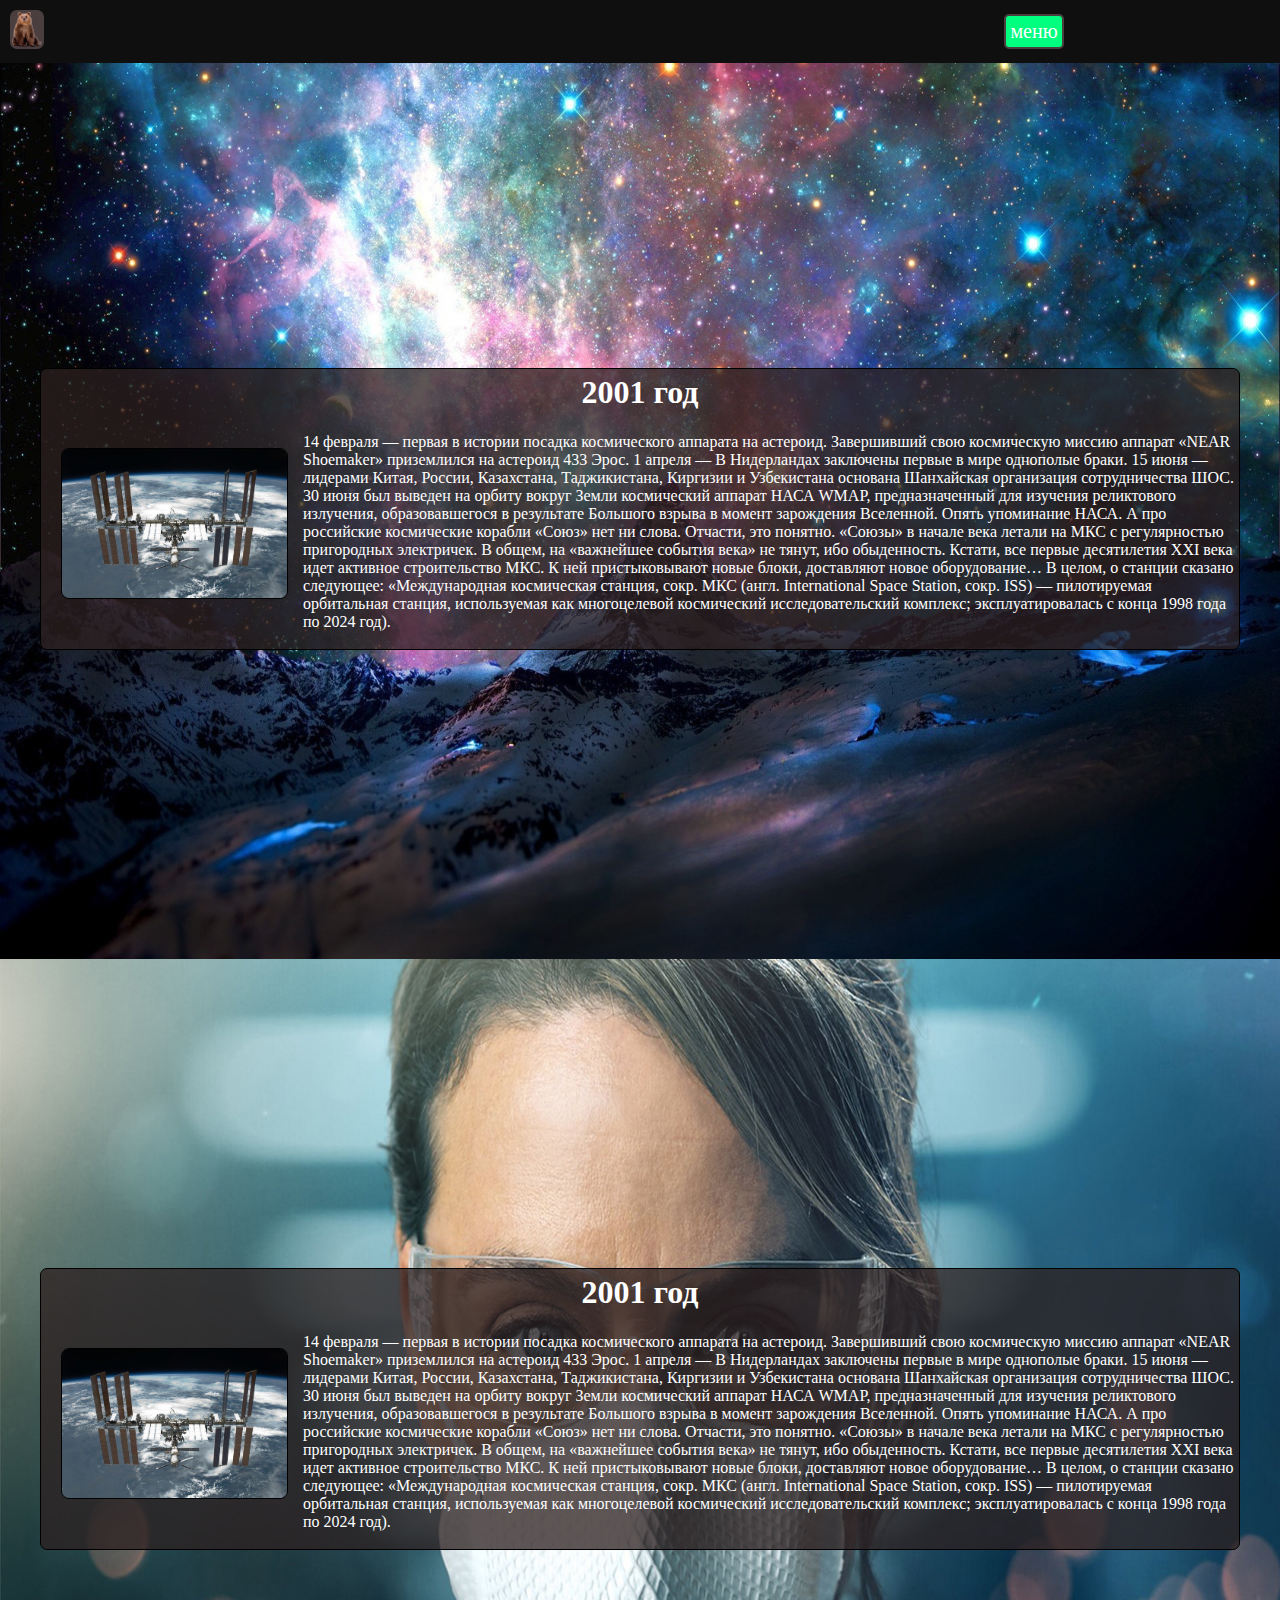
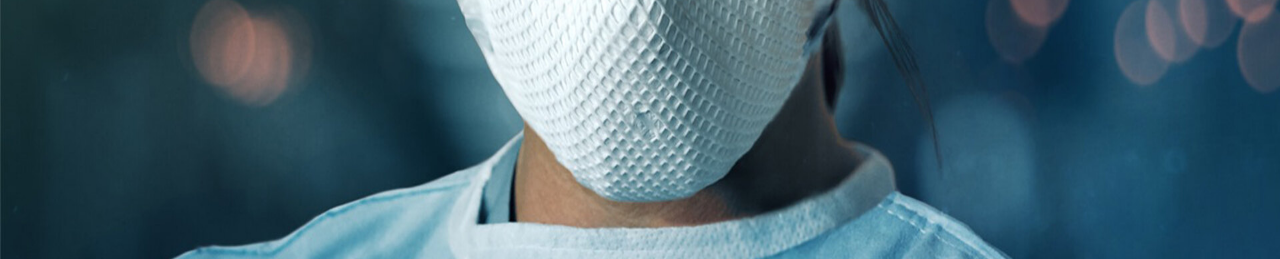
==== input.html @ b642b978 "Add files via upload" ====
<!DOCTYPE html>
<html lang="en">
<head>
    <meta charset="UTF-8">
    <meta http-equiv="X-UA-Compatible" content="IE=edge">
    <meta name="viewport" content="width=device-width, initial-scale=1, shrink-to-fit=no">
    <link rel="stylesheet" href="style.css">
    <title>Document</title>
</head>
<body>
        <nav>
            <div class="logo">
                <img src="logo.png" id="logo">
            </div>
            <div class="menu-nav">
                <div class="men">
                    <p>меню</p>
                    <div>
                    <a href="">2020</a>
                    <a href="">2018</a>
                    <a href="">2019</a>
                    </div>
                </div>
            </div>
        </nav>
        <main> 
            <div class="bad-1">
                <img src="1.jpg" id="bac-1">
                <div class="ol-content">
                    <h1 class="A">2001 год</h1>
                    <p>
                        <img src="img-1.jpeg" id="img-1">
                        14 февраля — первая в истории посадка космического аппарата на астероид. Завершивший свою космическую миссию аппарат «NEAR Shoemaker» приземлился на астероид 433 Эрос.
                        1 апреля — В Нидерландах заключены первые в мире однополые браки.
                        15 июня — лидерами Китая, России, Казахстана, Таджикистана, Киргизии и Узбекистана основана Шанхайская организация сотрудничества ШОС.
                        30 июня был выведен на орбиту вокруг Земли космический аппарат НАСА WMAP, предназначенный для изучения реликтового излучения, образовавшегося в результате Большого взрыва в момент зарождения Вселенной.
                        Опять упоминание НАСА. А про российские космические корабли «Союз» нет ни слова. Отчасти, это понятно. «Союзы» в начале века летали на МКС с регулярностью пригородных электричек. В общем, на «важнейшее события века» не тянут, ибо обыденность.
                        Кстати, все первые десятилетия XXI века идет активное строительство МКС. К ней пристыковывают новые блоки, доставляют новое оборудование…
                        В целом, о станции сказано следующее:
                        «Международная космическая станция, сокр. МКС (англ. International Space Station, сокр. ISS) — пилотируемая орбитальная станция, используемая как многоцелевой космический исследовательский комплекс; эксплуатировалась с конца 1998 года по 2024 год).
                    </p>
                </div>
            </div>
            <div class="bad-1">
                <img src="2.jpg" id="bac-1">
                <div class="ol-content">
                    <h1 class="A">2001 год</h1>
                    <p>
                        <img src="img-1.jpeg" id="img-1">
                        14 февраля — первая в истории посадка космического аппарата на астероид. Завершивший свою космическую миссию аппарат «NEAR Shoemaker» приземлился на астероид 433 Эрос.
                        1 апреля — В Нидерландах заключены первые в мире однополые браки.
                        15 июня — лидерами Китая, России, Казахстана, Таджикистана, Киргизии и Узбекистана основана Шанхайская организация сотрудничества ШОС.
                        30 июня был выведен на орбиту вокруг Земли космический аппарат НАСА WMAP, предназначенный для изучения реликтового излучения, образовавшегося в результате Большого взрыва в момент зарождения Вселенной.
                        Опять упоминание НАСА. А про российские космические корабли «Союз» нет ни слова. Отчасти, это понятно. «Союзы» в начале века летали на МКС с регулярностью пригородных электричек. В общем, на «важнейшее события века» не тянут, ибо обыденность.
                        Кстати, все первые десятилетия XXI века идет активное строительство МКС. К ней пристыковывают новые блоки, доставляют новое оборудование…
                        В целом, о станции сказано следующее:
                        «Международная космическая станция, сокр. МКС (англ. International Space Station, сокр. ISS) — пилотируемая орбитальная станция, используемая как многоцелевой космический исследовательский комплекс; эксплуатировалась с конца 1998 года по 2024 год).
                    </p>
                </div>
            </div>
        </main>
</body>
</html>
---- style.css ----
body{
    margin: 0;
    padding: 0;

}
nav{
    display: flex;
    justify-content: space-between;
    background-color: rgb(15, 15, 15);
    padding: 10px;
    position: fixed;
    width: 100vw;
}
#logo{
    width: 30px;
    border: 2px solid rgb(75, 62, 62);
    background-color: rgb(75, 62, 62);
    border-radius: 7px;
    transform: scale(1);
    transition: 0.4s;
}
#logo:hover{
    transform: scale(1.2);
    transition: 0.4s;
}
.menu-nav{
    display: flex;
    justify-content: space-around;
    flex-direction: column;
    align-items: center;
    width: 40%;
}
.menu-nav p{
    margin: 0;
    text-align: center;
    font-size: 20px;
    color: white;
    background-color: springgreen;
    border: 2px solid rgb(75, 62, 62);
    border-radius: 5px;
    padding: 4px;
    height: min-content;
}
.men div{
    display: none;
    position: absolute;
}
.men{
    border-top-left-radius: 5px;
    border-top-right-radius: 5px;
}
.men:hover{
    background-color: rgb(51, 248, 238);
}
.men:hover div{
    display: flex;
    width: 59px;
    flex-direction: column;
    justify-content: center;
    background-color: rgb(51, 248, 238);
    border-bottom-right-radius: 6px;
    border-bottom-left-radius: 6px;
    }
.menu-nav a{
    text-align: center;
    text-decoration: none;
    font-size: 20px;
    color: white;
    background-color: springgreen;
    border: 2px solid rgb(75, 62, 62);
    border-radius: 5px;
    padding: 4px;
    height: min-content;
    transform: scale(1);
    transition: 0.4s;
    margin-top: 5px;
}
.menu-nav a:hover{
    box-shadow: 0px 0px 6px 2px rgb(0, 238, 255);
    transform: scale(1.2);
    transition: 0.4s;
}
/*///////////////////////////////////////////////////////////////////////////////*/
main{
    padding-top: 6.6vh;
    height: 100vh;
}
#bac-1{
    position: absolute;
    width: 100%;
    height: 100vh;
    z-index: -2;
}
.bad-1{
    height: 100%;
    display: flex;
    align-items: center;
}
.ol-content{
    height: 270px;
    margin: 40px;
    padding: 5px;
    background-color: rgba(43, 31, 31, 0.76);
    border: 1px solid black;
    border-radius: 7px;
}
p{
    color: rgb(255, 255, 255);
}
h1{
    color: rgb(255, 255, 255);
    text-align: center;
}
.A{
    margin-top: 0;
}
#img-1{
    float: left;
    width: 225px;
    margin: 15px;
    border: 1px solid black;
    border-radius: 8px;
}







/*///////////////////////////////////////////////////////////////////////////////*/
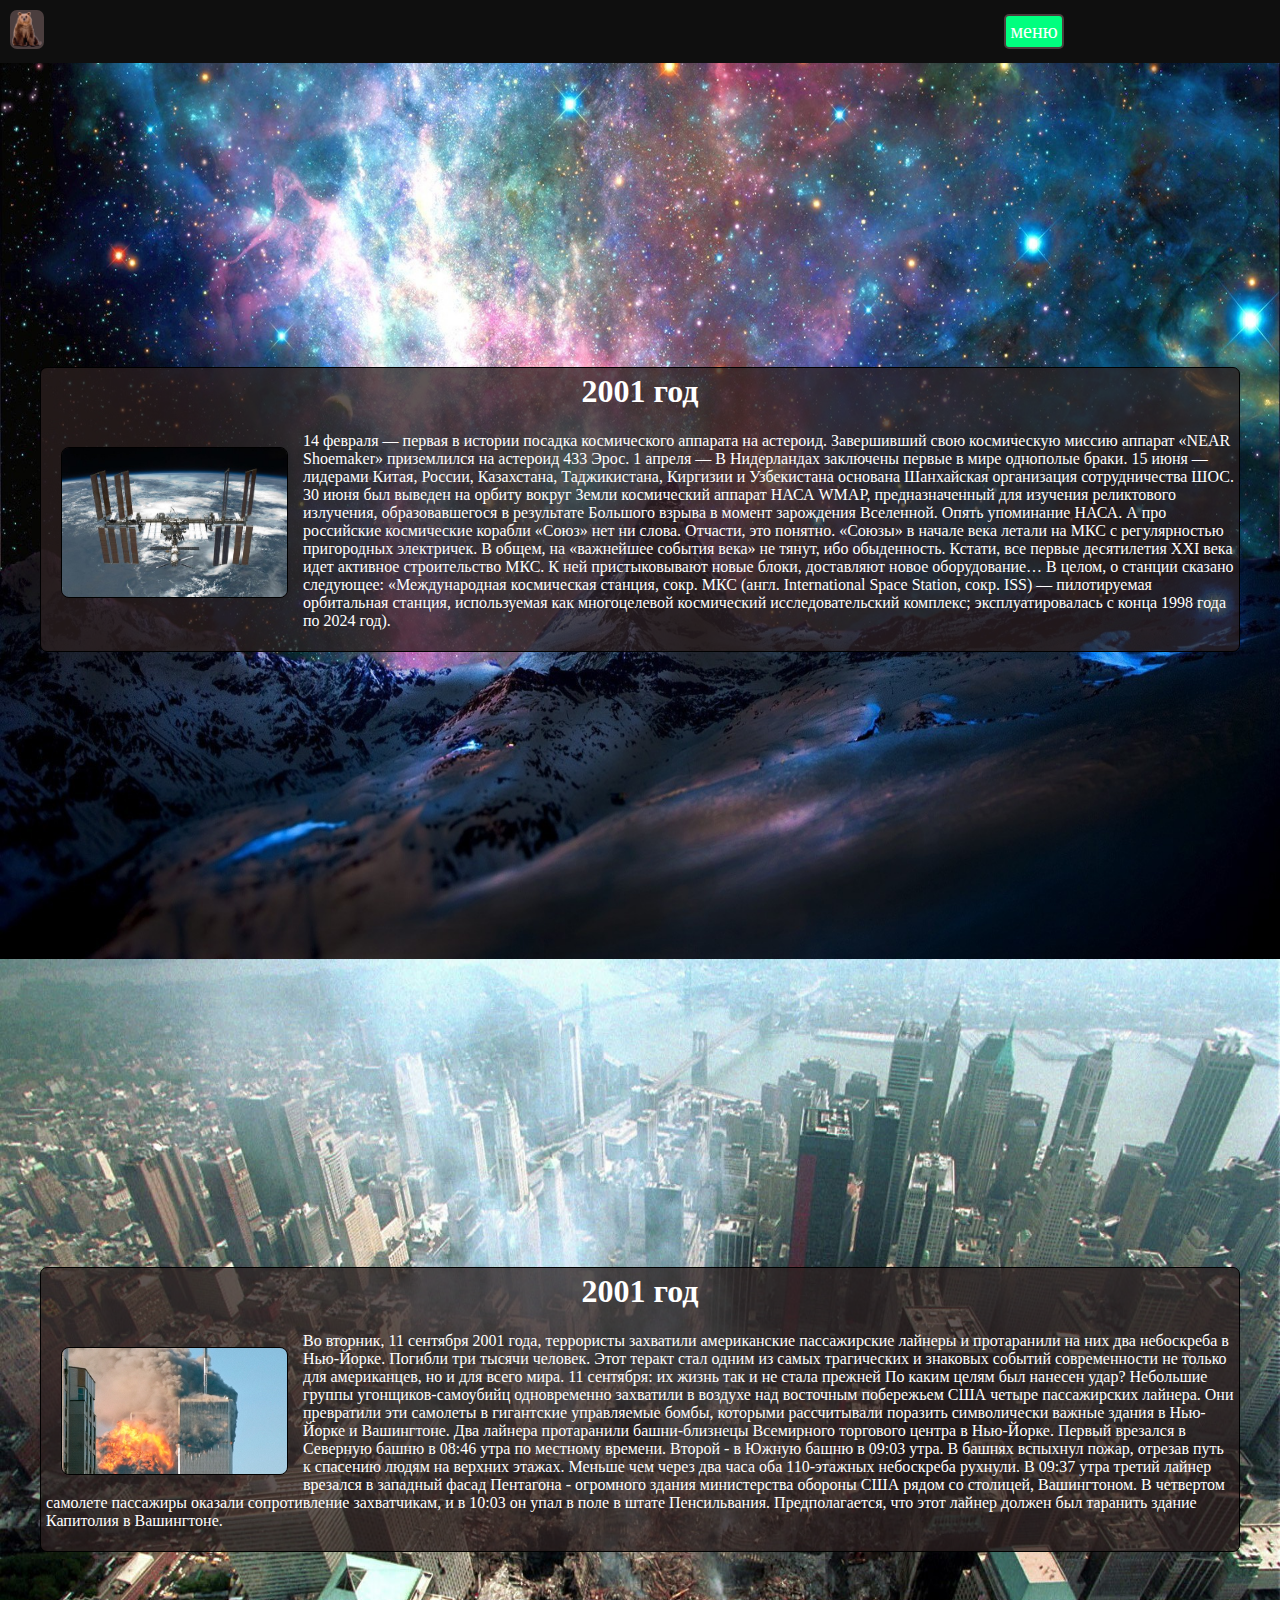
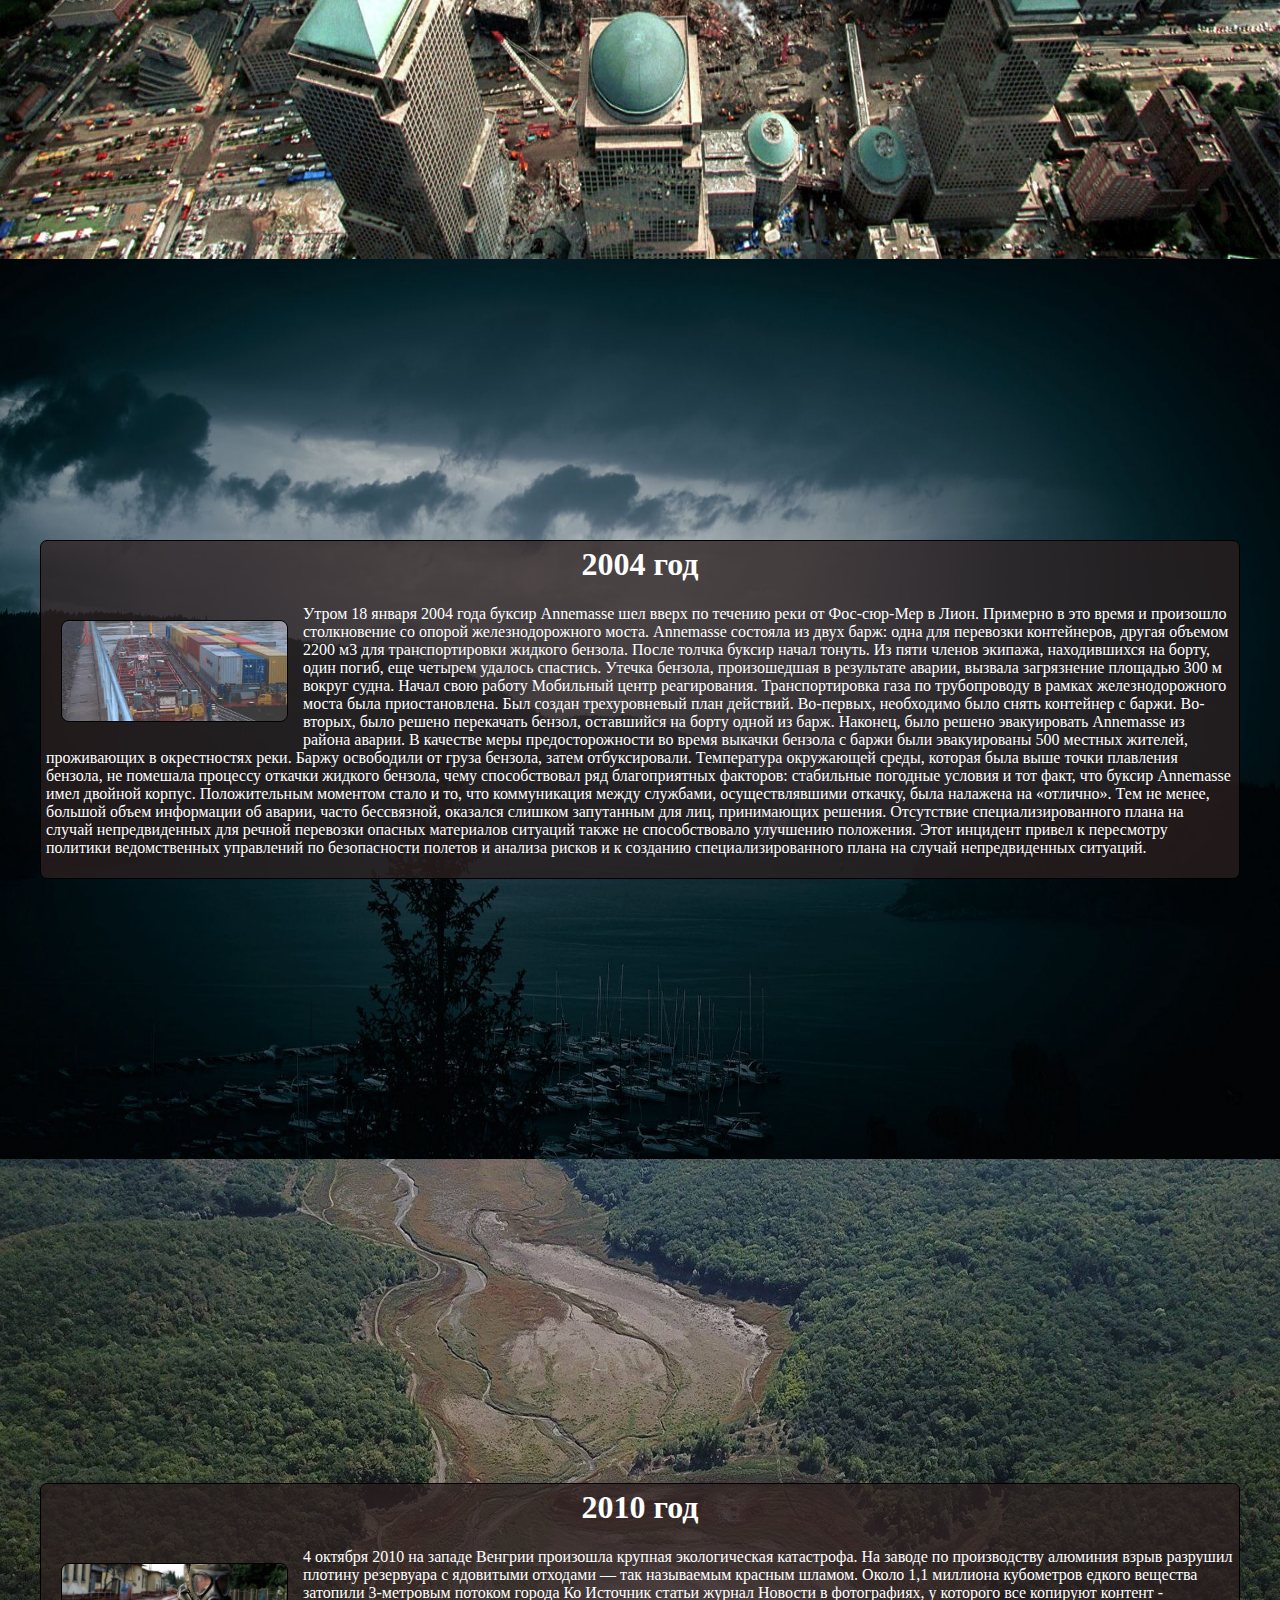
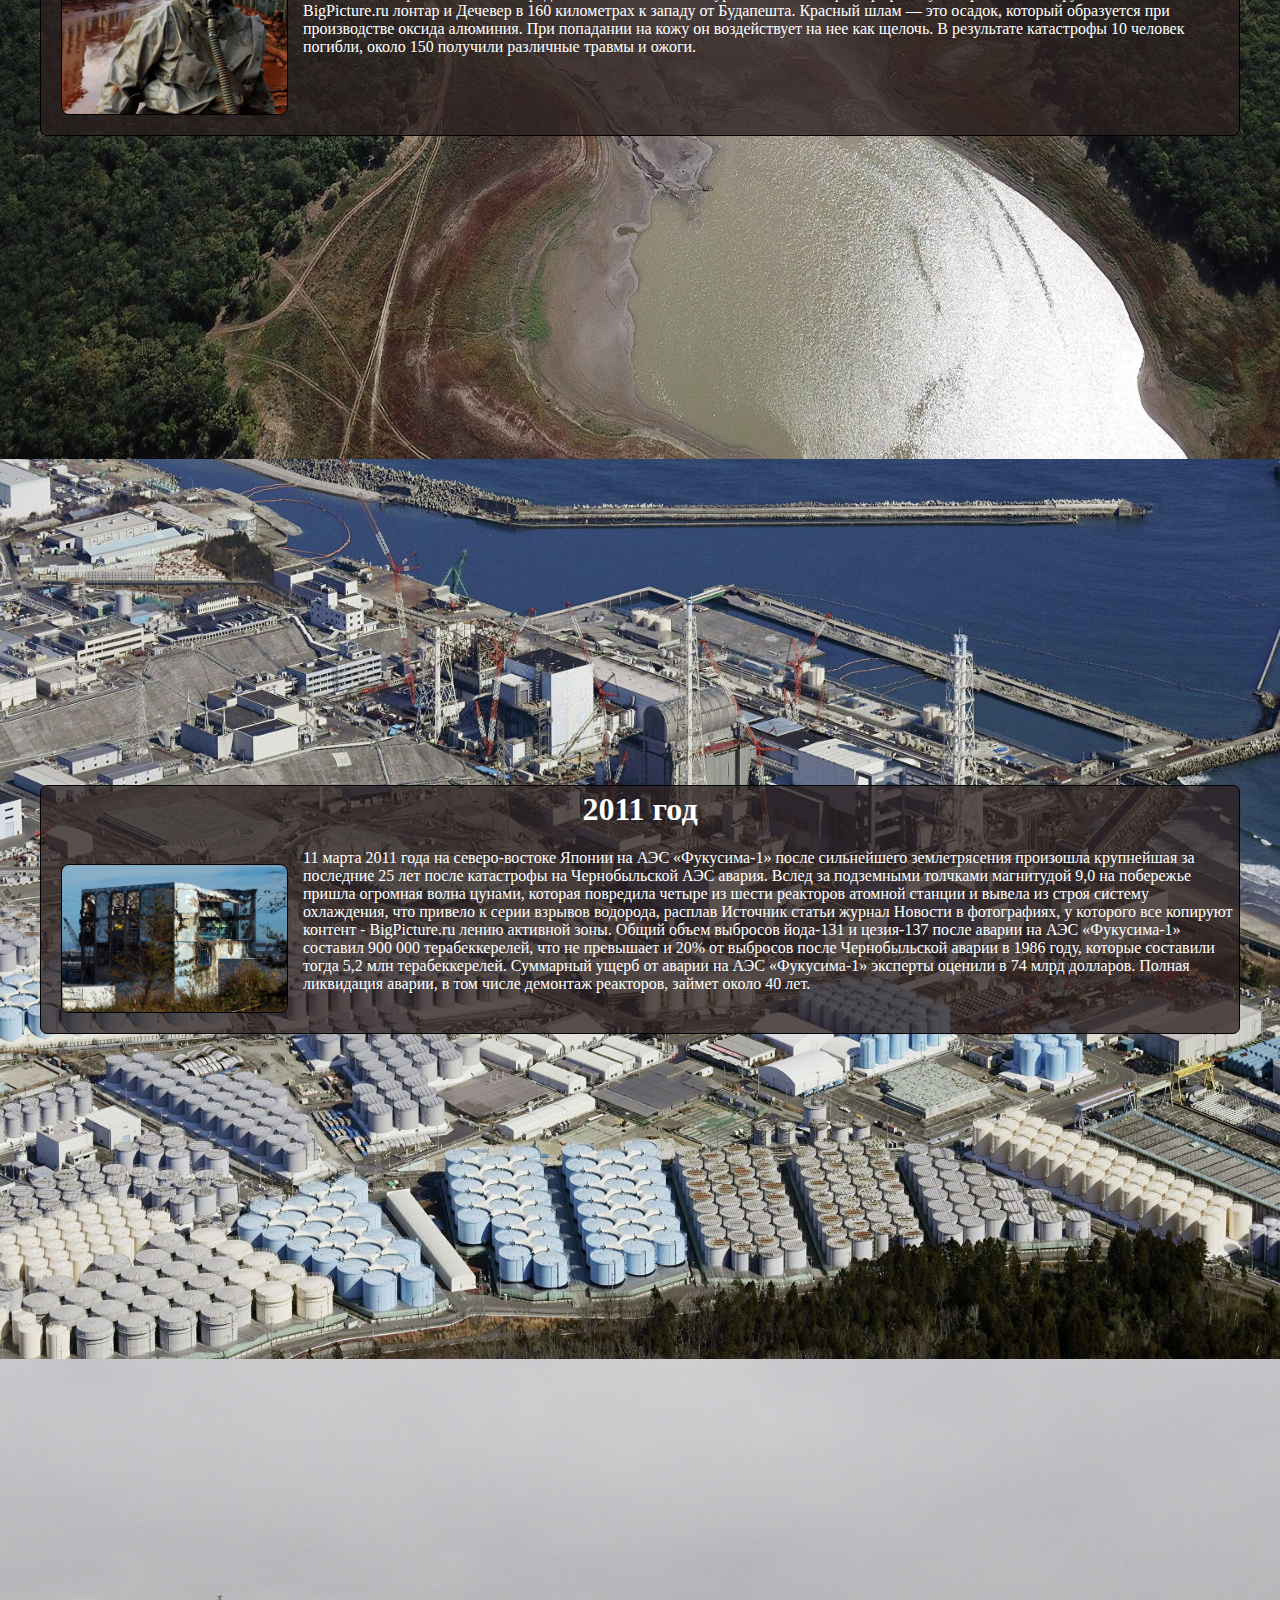
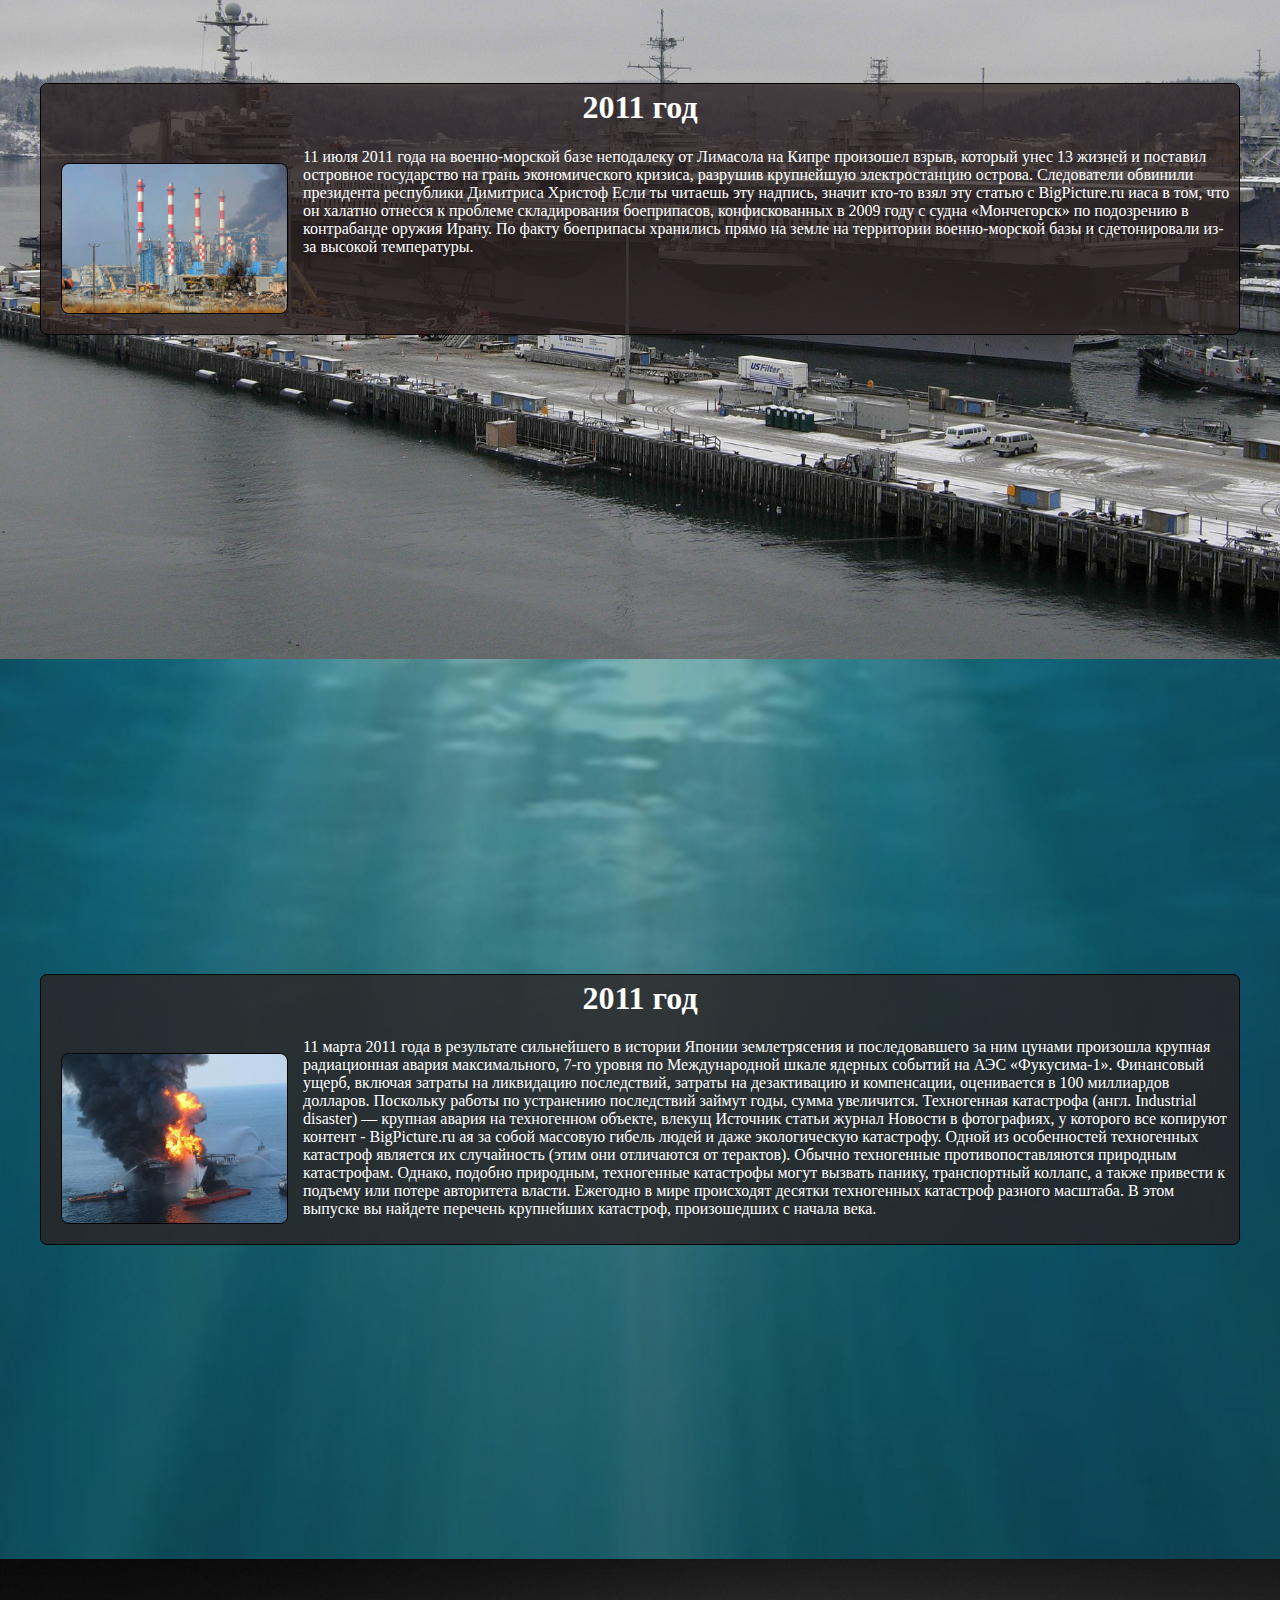
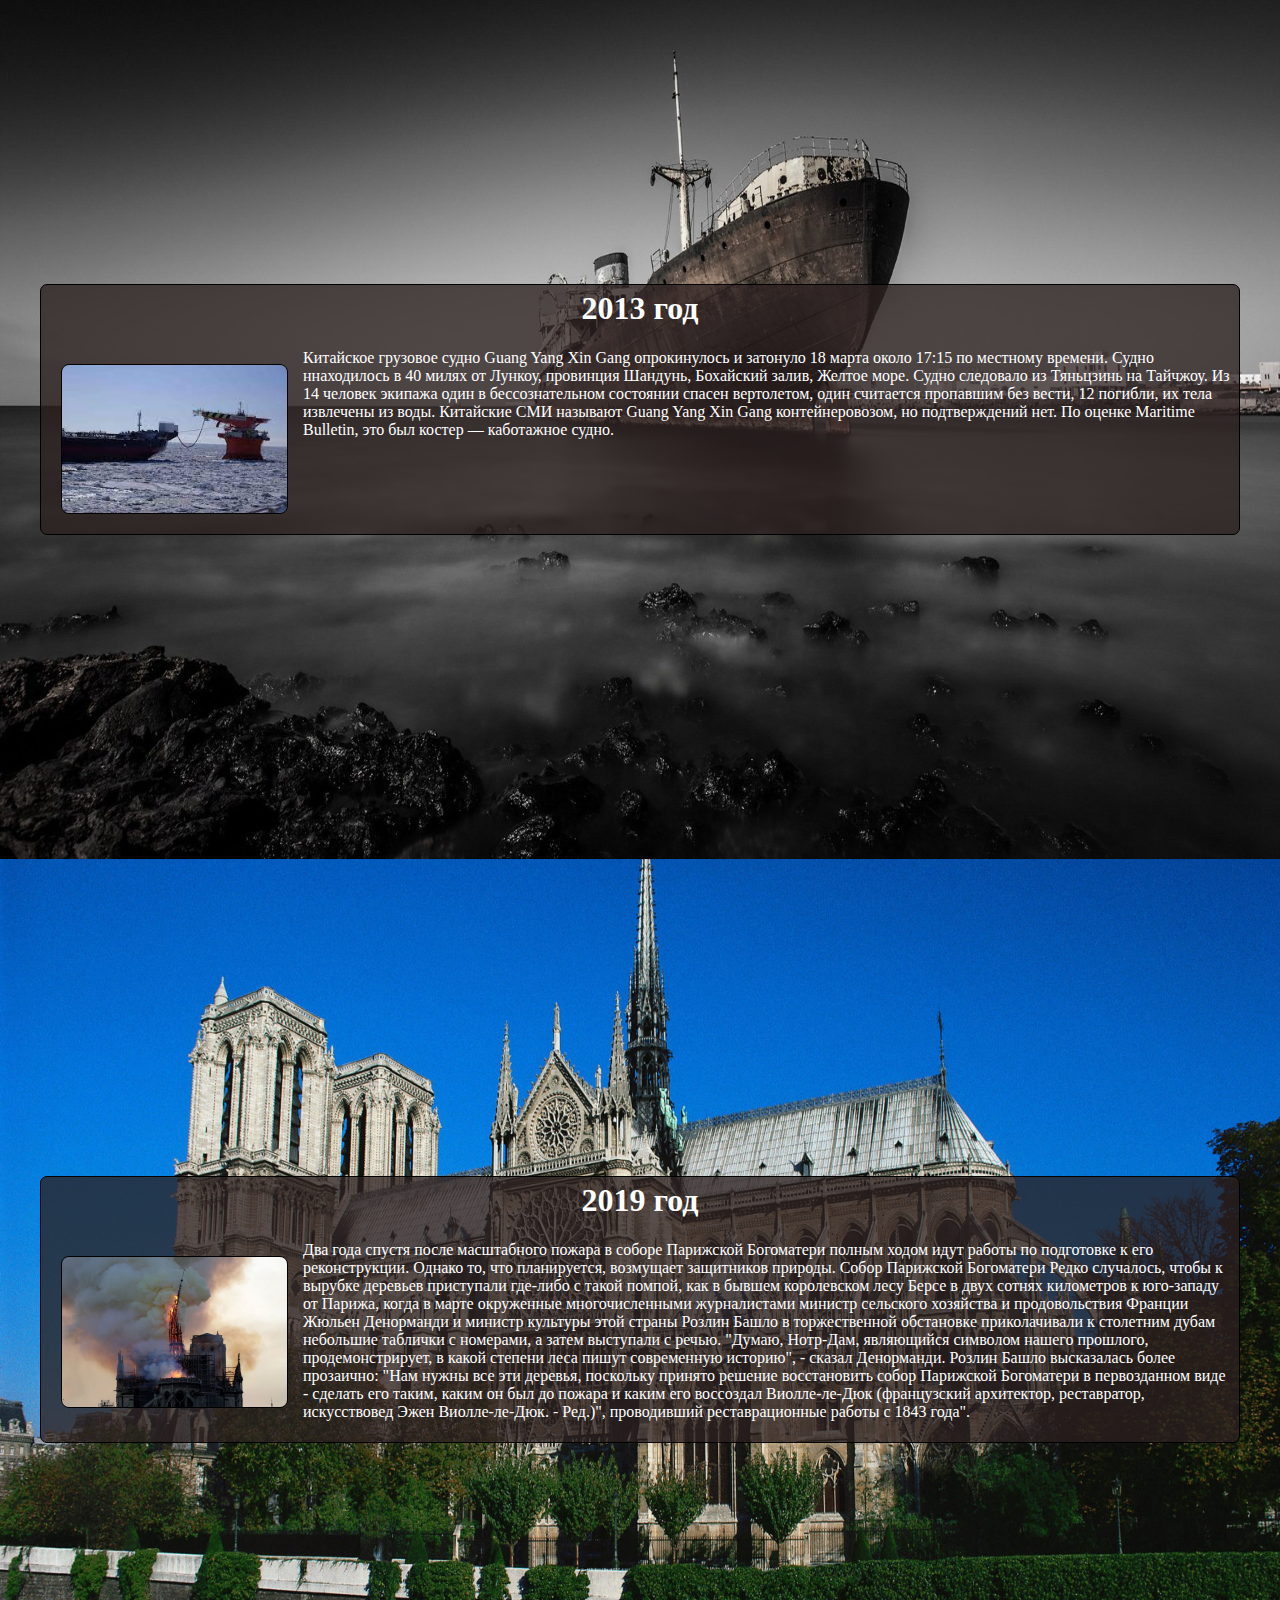
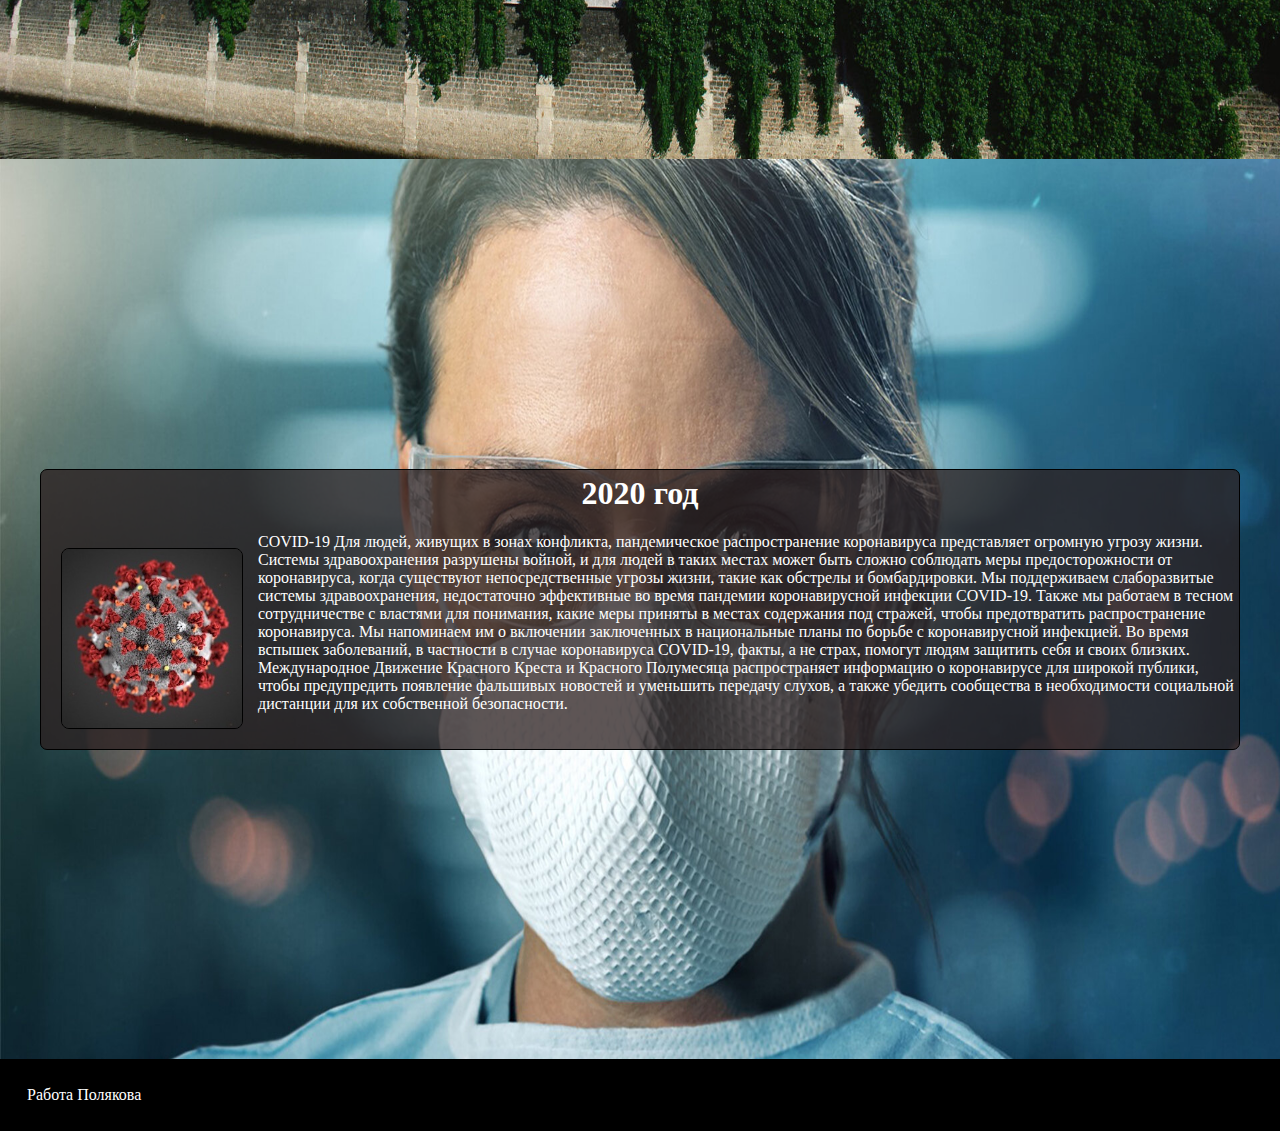
==== commit 70053fc4: "Add files via upload" ====
--- a/input.html
+++ b/input.html
@@ -5,7 +5,8 @@
     <meta http-equiv="X-UA-Compatible" content="IE=edge">
     <meta name="viewport" content="width=device-width, initial-scale=1, shrink-to-fit=no">
     <link rel="stylesheet" href="style.css">
-    <title>Document</title>
+    <link rel="shortcut icon" href="favicon.ico" type="image/x-icon">
+    <title>События 21 века</title>
 </head>
 <body>
         <nav>
@@ -16,14 +17,18 @@
                 <div class="men">
                     <p>меню</p>
                     <div>
-                    <a href="">2020</a>
-                    <a href="">2018</a>
-                    <a href="">2019</a>
+                    <a href="#1">2001</a>
+                    <a href="#2">2004</a>
+                    <a href="#3">2010</a>
+                    <a href="#4">2013</a>
+                    <a href="#5">2019</a>
+                    <a href="#6">2020</a>
                     </div>
                 </div>
             </div>
         </nav>
         <main> 
+            <a name="1"></a>
             <div class="bad-1">
                 <img src="1.jpg" id="bac-1">
                 <div class="ol-content">
@@ -42,22 +47,133 @@
                 </div>
             </div>
             <div class="bad-1">
-                <img src="2.jpg" id="bac-1">
+                <img src="4.jpg" id="bac-1">
                 <div class="ol-content">
                     <h1 class="A">2001 год</h1>
                     <p>
-                        <img src="img-1.jpeg" id="img-1">
-                        14 февраля — первая в истории посадка космического аппарата на астероид. Завершивший свою космическую миссию аппарат «NEAR Shoemaker» приземлился на астероид 433 Эрос.
-                        1 апреля — В Нидерландах заключены первые в мире однополые браки.
-                        15 июня — лидерами Китая, России, Казахстана, Таджикистана, Киргизии и Узбекистана основана Шанхайская организация сотрудничества ШОС.
-                        30 июня был выведен на орбиту вокруг Земли космический аппарат НАСА WMAP, предназначенный для изучения реликтового излучения, образовавшегося в результате Большого взрыва в момент зарождения Вселенной.
-                        Опять упоминание НАСА. А про российские космические корабли «Союз» нет ни слова. Отчасти, это понятно. «Союзы» в начале века летали на МКС с регулярностью пригородных электричек. В общем, на «важнейшее события века» не тянут, ибо обыденность.
-                        Кстати, все первые десятилетия XXI века идет активное строительство МКС. К ней пристыковывают новые блоки, доставляют новое оборудование…
-                        В целом, о станции сказано следующее:
-                        «Международная космическая станция, сокр. МКС (англ. International Space Station, сокр. ISS) — пилотируемая орбитальная станция, используемая как многоцелевой космический исследовательский комплекс; эксплуатировалась с конца 1998 года по 2024 год).
+                        <img src="11sen.jpg" id="img-1">
+                        Во вторник, 11 сентября 2001 года, террористы захватили американские пассажирские лайнеры и протаранили на них два небоскреба в Нью-Йорке. Погибли три тысячи человек.
+
+Этот теракт стал одним из самых трагических и знаковых событий современности не только для американцев, но и для всего мира.
+
+11 сентября: их жизнь так и не стала прежней
+По каким целям был нанесен удар?
+Небольшие группы угонщиков-самоубийц одновременно захватили в воздухе над восточным побережьем США четыре пассажирских лайнера.
+
+Они превратили эти самолеты в гигантские управляемые бомбы, которыми рассчитывали поразить символически важные здания в Нью-Йорке и Вашингтоне.
+
+Два лайнера протаранили башни-близнецы Всемирного торгового центра в Нью-Йорке.
+
+Первый врезался в Северную башню в 08:46 утра по местному времени. Второй - в Южную башню в 09:03 утра.
+
+В башнях вспыхнул пожар, отрезав путь к спасению людям на верхних этажах. Меньше чем через два часа оба 110-этажных небоскреба рухнули.
+
+В 09:37 утра третий лайнер врезался в западный фасад Пентагона - огромного здания министерства обороны США рядом со столицей, Вашингтоном.
+
+В четвертом самолете пассажиры оказали сопротивление захватчикам, и в 10:03 он упал в поле в штате Пенсильвания. Предполагается, что этот лайнер должен был таранить здание Капитолия в Вашингтоне.
+                        </p>
+                </div>
+            </div><a name="2"></a>
+            <div class="bad-1">
+                <img src="10.jpg" id="bac-1">
+                <div class="ol-content">
+                    <h1 class="A">2004 год</h1>
+                    <p>
+                        <img src="img-7.jpg" id="img-1">
+                        Утром 18 января 2004 года буксир Annemasse шел вверх по течению реки от Фос-сюр-Мер в Лион. Примерно в это время и произошло столкновение со опорой железнодорожного моста. Annemasse состояла из двух барж: одна для перевозки контейнеров,  другая объемом 2200 м3 для транспортировки  жидкого бензола. После толчка буксир начал тонуть. Из пяти членов экипажа, находившихся на борту, один погиб, еще четырем удалось спастись.
+
+                        Утечка бензола, произошедшая в результате аварии, вызвала загрязнение площадью 300 м вокруг судна. Начал свою работу Мобильный центр реагирования. Транспортировка газа по трубопроводу в рамках железнодорожного моста была приостановлена.
+                        
+                        Был создан трехуровневый план действий. Во-первых, необходимо было снять контейнер с баржи. Во-вторых, было решено перекачать бензол, оставшийся на борту одной из барж. Наконец, было решено эвакуировать Annemasse из района аварии. В качестве меры предосторожности во время выкачки бензола с баржи были эвакуированы 500 местных жителей, проживающих  в окрестностях реки.
+                        
+                        Баржу освободили от груза бензола, затем отбуксировали. Температура окружающей среды, которая была выше точки плавления бензола, не помешала процессу откачки жидкого бензола, чему способствовал ряд благоприятных факторов: стабильные погодные условия и тот факт, что буксир Annemasse имел двойной корпус. Положительным моментом стало и то, что коммуникация между службами, осуществлявшими откачку, была налажена на «отлично». Тем не менее, большой объем информации об аварии, часто бессвязной, оказался слишком запутанным для лиц, принимающих решения. Отсутствие специализированного плана на случай непредвиденных для речной перевозки опасных материалов ситуаций также не способствовало улучшению положения.
+                        
+                        Этот инцидент привел к пересмотру политики ведомственных управлений по безопасности полетов и анализа рисков и к созданию специализированного плана на случай непредвиденных ситуаций.
+                    </p>
+                </div>
+            </div><a name="3"></a>
+            <div class="bad-1">
+                <img src="6.jpg" id="bac-1">
+                <div class="ol-content">
+                    <h1 class="A">2010 год</h1>
+                    <p>
+                        <img src="img3.jpg" id="img-1">
+                        4 октября 2010 на западе Венгрии произошла крупная экологическая катастрофа. На заводе по производству алюминия взрыв разрушил плотину резервуара с ядовитыми отходами — так называемым красным шламом. Около 1,1 миллиона кубометров едкого вещества затопили 3‑метровым потоком города Ко Источник статьи журнал Новости в фотографиях, у которого все копируют контент - BigPicture.ru лонтар и Дечевер в 160 километрах к западу от Будапешта. Красный шлам — это осадок, который образуется при производстве оксида алюминия. При попадании на кожу он воздействует на нее как щелочь. В результате катастрофы 10 человек погибли, около 150 получили различные травмы и ожоги.
+                        </p>
+                </div>
+            </div><a name="4"></a>
+            <div class="bad-1">
+                <img src="7.jpg" id="bac-1">
+                <div class="ol-content">
+                    <h1 class="A">2011 год</h1>
+                    <p>
+                        <img src="img-4.jpg" id="img-1">
+                        11 марта 2011 года на северо-востоке Японии на АЭС «Фукусима‑1» после сильнейшего землетрясения произошла крупнейшая за последние 25 лет после катастрофы на Чернобыльской АЭС авария. Вслед за подземными толчками магнитудой 9,0 на побережье пришла огромная волна цунами, которая повредила четыре из шести реакторов атомной станции и вывела из строя систему охлаждения, что привело к серии взрывов водорода, расплав Источник статьи журнал Новости в фотографиях, у которого все копируют контент - BigPicture.ru лению активной зоны. Общий объем выбросов йода-131 и цезия-137 после аварии на АЭС «Фукусима‑1» составил 900 000 терабеккерелей, что не превышает и 20% от выбросов после Чернобыльской аварии в 1986 году, которые составили тогда 5,2 млн терабеккерелей. Суммарный ущерб от аварии на АЭС «Фукусима‑1» эксперты оценили в 74 млрд долларов. Полная ликвидация аварии, в том числе демонтаж реакторов, займет около 40 лет.
+                    </p>
+                </div>
+            </div>
+            <div class="bad-1">
+                <img src="8.jpg" id="bac-1">
+                <div class="ol-content">
+                    <h1 class="A">2011 год</h1>
+                    <p>
+                        <img src="img-5.jpeg" id="img-1">
+                        11 июля 2011 года на военно-морской базе неподалеку от Лимасола на Кипре произошел взрыв, который унес 13 жизней и поставил островное государство на грань экономического кризиса, разрушив крупнейшую электростанцию острова. Следователи обвинили президента республики Димитриса Христоф Если ты читаешь эту надпись, значит кто-то взял эту статью с BigPicture.ru иаса в том, что он халатно отнесся к проблеме складирования боеприпасов, конфискованных в 2009 году с судна «Мончегорск» по подозрению в контрабанде оружия Ирану. По факту боеприпасы хранились прямо на земле на территории военно-морской базы и сдетонировали из-за высокой температуры.
+                    </p>
+                </div>
+            </div>
+            <div class="bad-1">
+                <img src="5.jpg" id="bac-1">
+                <div class="ol-content">
+                    <h1 class="A">2011 год</h1>
+                    <p>
+                        <img src="img-2.jpeg" id="img-1">
+                        11 марта 2011 года в результате сильнейшего в истории Японии землетрясения и последовавшего за ним цунами произошла крупная радиационная авария максимального, 7‑го уровня по Международной шкале ядерных событий на АЭС «Фукусима‑1». Финансовый ущерб, включая затраты на ликвидацию последствий, затраты на дезактивацию и компенсации, оценивается в 100 миллиардов долларов. Поскольку работы по устранению последствий займут годы, сумма увеличится.  Техногенная катастрофа (англ. Industrial disaster) — крупная авария на техногенном объекте, влекущ Источник статьи журнал Новости в фотографиях, у которого все копируют контент - BigPicture.ru ая за собой массовую гибель людей и даже экологическую катастрофу. Одной из особенностей техногенных катастроф является их случайность (этим они отличаются от терактов). Обычно техногенные противопоставляются природным катастрофам. Однако, подобно природным, техногенные катастрофы могут вызвать панику, транспортный коллапс, а также привести к подъему или потере авторитета власти. Ежегодно в мире происходят десятки техногенных катастроф разного масштаба. В этом выпуске вы найдете перечень крупнейших катастроф, произошедших с начала века.
+                        </p>
+                </div>
+            </div><a name="5"></a>
+            <div class="bad-1">
+                <img src="9.jpg" id="bac-1">
+                <div class="ol-content">
+                    <h1 class="A">2013 год</h1>
+                    <p>
+                        <img src="mg-6.jfif" id="img-1">
+                        Китайское грузовое судно Guang Yang Xin Gang опрокинулось и затонуло 18 марта около 17:15 по местному времени. Судно ннаходилось в 40 милях от Лункоу, провинция Шандунь, Бохайский залив, Желтое море. Судно следовало из Тяньцзинь на Тайчжоу. Из 14 человек экипажа один в бессознательном состоянии спасен вертолетом, один считается пропавшим без вести, 12 погибли, их тела извлечены из воды. Китайские СМИ называют Guang Yang Xin Gang контейнеровозом, но подтверждений нет. По оценке Maritime Bulletin, это был костер — каботажное судно.
+                    </p>
+                </div>
+            </div>
+            <div class="bad-1"><a name="6"></a>
+                <img src="3.jpg" id="bac-1">
+                <div class="ol-content">
+                    <h1 class="A">2019 год</h1>
+                    <p>
+                        <img src="noter.jpg" id="img-1">
+                        Два года спустя после масштабного пожара в соборе Парижской Богоматери полным ходом идут работы по подготовке к его реконструкции. Однако то, что планируется, возмущает защитников природы.
+
+
+                        Собор Парижской Богоматери
+                        Редко случалось, чтобы к вырубке деревьев приступали где-либо с такой помпой, как в бывшем королевском лесу Берсе в двух сотнях километров к юго-западу от Парижа, когда в марте окруженные многочисленными журналистами министр сельского хозяйства и продовольствия Франции Жюльен Денорманди и министр культуры этой страны Розлин Башло в торжественной обстановке приколачивали к столетним дубам небольшие таблички с номерами, а затем выступали с речью.
+                        
+                        "Думаю, Нотр-Дам, являющийся символом нашего прошлого, продемонстрирует, в какой степени леса пишут современную историю", - сказал Денорманди. Розлин Башло высказалась более прозаично: "Нам нужны все эти деревья, поскольку принято решение восстановить собор Парижской Богоматери в первозданном виде - сделать его таким, каким он был до пожара и каким его воссоздал Виолле-ле-Дюк (французский архитектор, реставратор, искусствовед Эжен Виолле-ле-Дюк. - Ред.)", проводивший реставрационные работы с 1843 года".
+                        </p>
+                </div>
+            </div> <a name="7"></a>
+            <div class="bad-1">
+                <img src="2.jpg" id="bac-1">
+                <div class="ol-content">
+                    <h1 class="A">2020 год</h1>
+                    <p>
+                        <img src="covid.jpg" id="img-2">
+                        COVID-19 
+                        Для людей, живущих в зонах конфликта, пандемическое распространение коронавируса представляет огромную угрозу жизни. Системы здравоохранения разрушены войной, и для людей в таких местах может быть сложно соблюдать меры предосторожности от коронавируса, когда существуют непосредственные угрозы жизни, такие как обстрелы и бомбардировки.    
+                        Мы поддерживаем слаборазвитые системы здравоохранения, недостаточно эффективные во время пандемии коронавирусной инфекции COVID-19. Также мы работаем в тесном сотрудничестве с властями для понимания, какие меры приняты в местах содержания под стражей, чтобы предотвратить распространение коронавируса. Мы напоминаем им о включении заключенных в национальные планы по борьбе с коронавирусной инфекцией.
+                        Во время вспышек заболеваний, в частности в случае коронавируса COVID-19, факты, а не страх, помогут людям защитить себя и своих близких. Международное Движение Красного Креста и Красного Полумесяца распространяет информацию о коронавирусе для широкой публики, чтобы предупредить появление фальшивых новостей и уменьшить передачу слухов, а также убедить сообщества в необходимости социальной дистанции для их собственной безопасности.
                     </p>
                 </div>
             </div>
         </main>
+        <footer>
+            <p>Работа Полякова</p>
+        </footer>
 </body>
 </html>--- a/style.css
+++ b/style.css
@@ -1,7 +1,6 @@
 body{
     margin: 0;
     padding: 0;
-
 }
 nav{
     display: flex;
@@ -42,24 +41,22 @@
     height: min-content;
 }
 .men div{
-    display: none;
-    position: absolute;
-}
-.men{
-    border-top-left-radius: 5px;
-    border-top-right-radius: 5px;
-}
-.men:hover{
-    background-color: rgb(51, 248, 238);
-}
-.men:hover div{
+    visibility: hidden;
     display: flex;
-    width: 59px;
+    padding: 10px;
+    width: 200px;
     flex-direction: column;
     justify-content: center;
     background-color: rgb(51, 248, 238);
-    border-bottom-right-radius: 6px;
-    border-bottom-left-radius: 6px;
+    border-radius: 6px;
+    position: absolute;
+    transform: rotateX(90deg);
+    transition: 0.4s ease-in-out;
+}
+.men:hover div{
+    visibility: visible;
+    transform: rotateX(0deg);
+    transition: 0.4s  ease-in-out;
     }
 .menu-nav a{
     text-align: center;
@@ -71,7 +68,6 @@
     border-radius: 5px;
     padding: 4px;
     height: min-content;
-    transform: scale(1);
     transition: 0.4s;
     margin-top: 5px;
 }
@@ -83,7 +79,6 @@
 /*///////////////////////////////////////////////////////////////////////////////*/
 main{
     padding-top: 6.6vh;
-    height: 100vh;
 }
 #bac-1{
     position: absolute;
@@ -92,12 +87,16 @@
     z-index: -2;
 }
 .bad-1{
-    height: 100%;
+    height: 100vh;
     display: flex;
     align-items: center;
 }
+.bad-1 a{
+    position: absolute;
+    
+}
 .ol-content{
-    height: 270px;
+
     margin: 40px;
     padding: 5px;
     background-color: rgba(43, 31, 31, 0.76);
@@ -121,11 +120,77 @@
     border: 1px solid black;
     border-radius: 8px;
 }
+#img-2{
+    float: left;
+    width: 180px;
+    margin: 15px;
+    border: 1px solid black;
+    border-radius: 8px;
+}
 
 
-
-
+@media screen and (max-width: 600px) {
+    #bac-1{
+        display: none;
+    }
+    body{
+        background-color: rgb(78, 78, 78);
+    }
+    .bad-1{
+        height: auto;
+    }
+    .ol-content{
+        margin: 5%;
+    }
+}
+@media screen and (max-width: 300px){
+    .ol-content{
+        margin: 1%;
+    }
+    .men div{
+        left: 0%;
+    }
+}
+@media screen and (max-width: 1050px){
+    .men div{
+        left: 65%;
+        
+    }
+}
+@media screen and (max-width: 680px){
+    .men div{
+        left: 50%;
+        
+    }
+}
+@media screen and (max-width: 480px){
+    .men div{
+        left: 40%;
+        
+    }
+}
+@media screen and (max-width: 390px){
+    .men div{
+        left: 30%;
+        
+    }
+}
+@media screen and (max-width: 338px){
+    .men div{
+        left: 20%;
+        
+    }
+}
 
 
 
 /*///////////////////////////////////////////////////////////////////////////////*/
+footer{
+    padding: 27px;
+    background-color: black;
+}
+footer p{
+    padding: 0;
+    margin: 0;
+    color: white;
+}